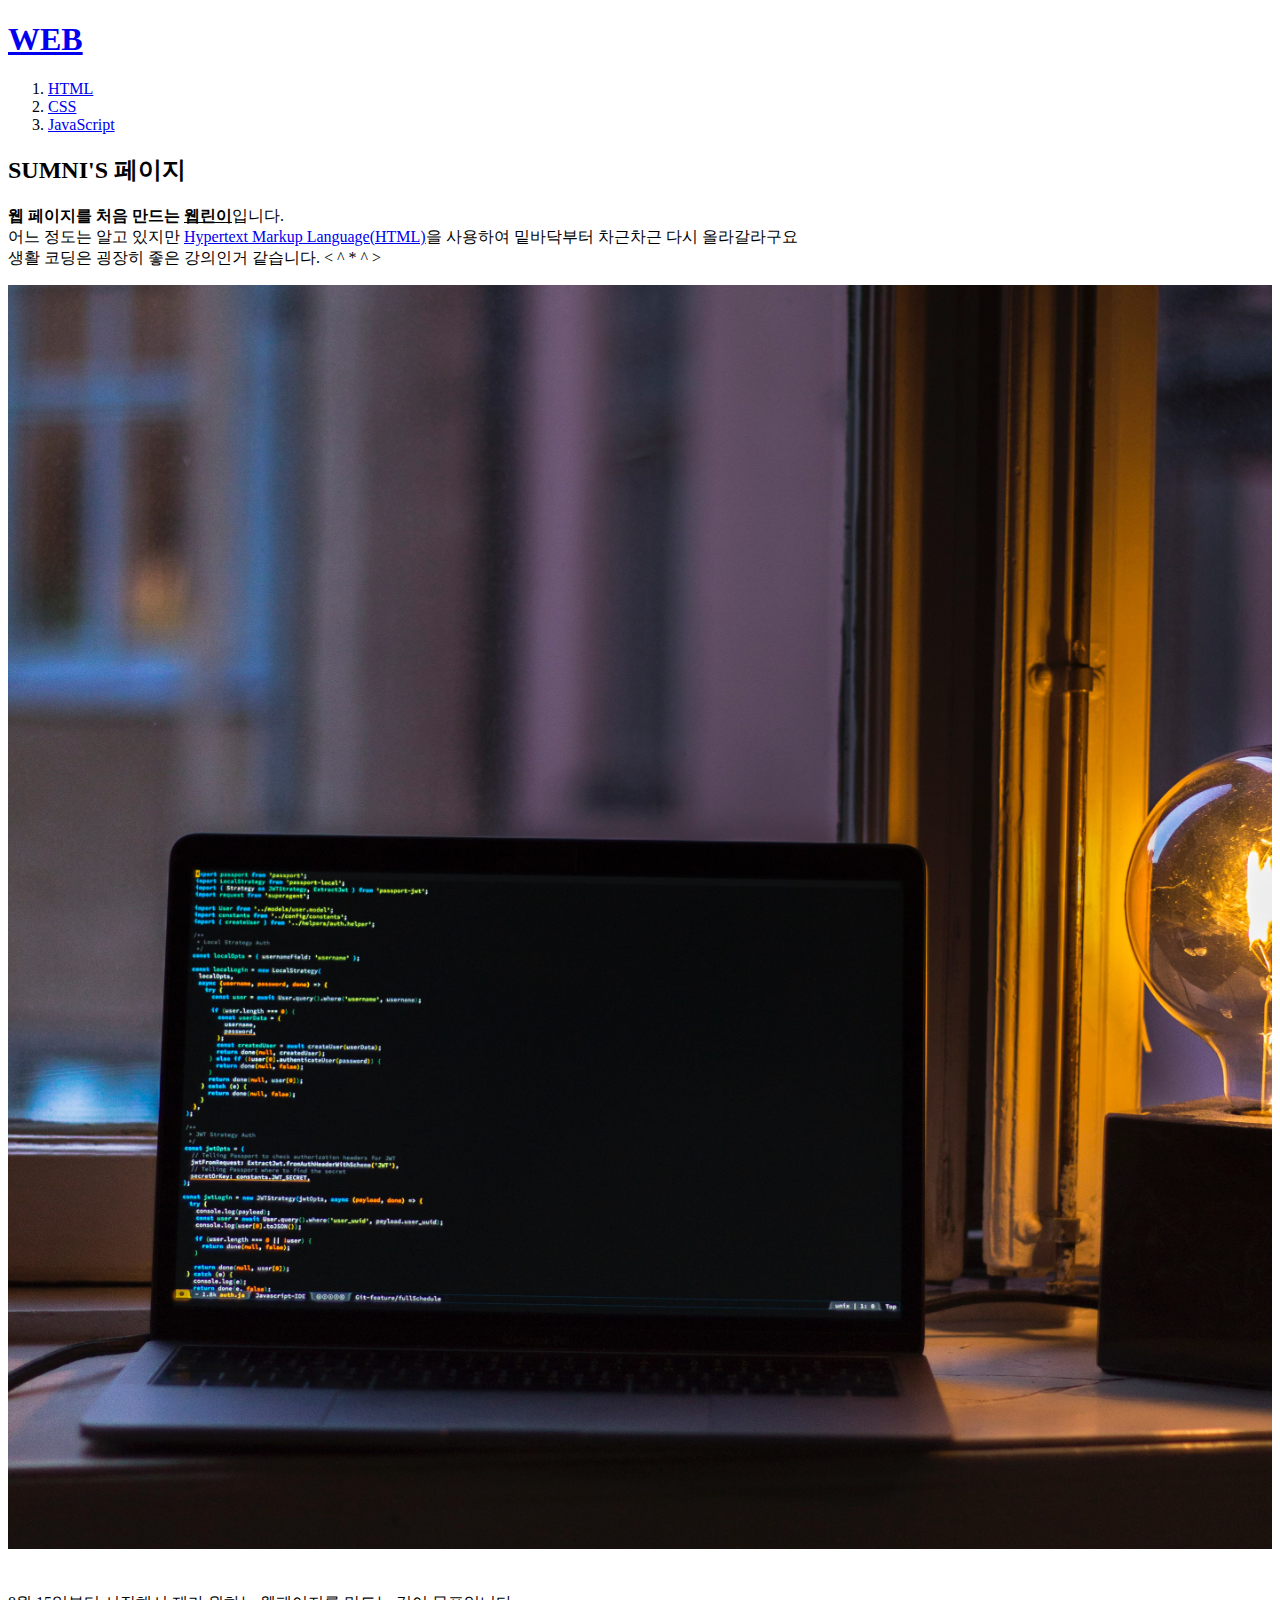
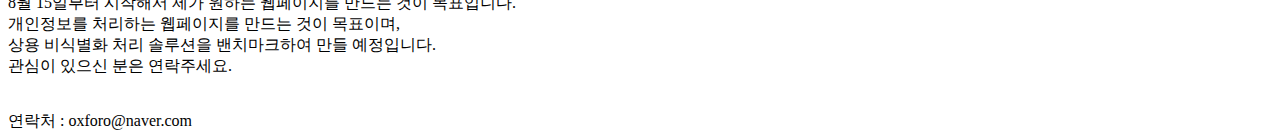
==== index.html @ 9027ecb1 "first version" ====
<!doctype html>
<html>
<head>
<title>SUMNI's Page</title>
<meta charset="utf-8">
</head>
<body>
    <h1><a href="index.html">WEB</a></h1>
<ol>
    <li><a href="1.html">HTML</a></li>
    <li><a href="2.html">CSS</a></li>
    <li><a href="3.html">JavaScript</a></li>
</ol> 
<h2>SUMNI'S 페이지 </h2>
<p> <strong>웹 페이지를 처음 만드는 <u>웹린이</u></strong>입니다. 
    <br>어느 정도는 알고 있지만 <a href="https://www.w3.org/TR/html52/textlevel-semantics.html#the-a-element" target="_blank" title="html5 specification">Hypertext Markup Language(HTML)</a>을 사용하여 밑바닥부터 차근차근 다시 올라갈라구요
    <br>생활 코딩은 굉장히 좋은 강의인거 같습니다. < ^ * ^ > </p>
<img src="coding.jpg" width="100%">
<p style="margin-top:40px;"> 8월  15일부터 시작해서 제가 원하는 웹페이지를 만드는 것이 목표입니다.
    <br>개인정보를 처리하는 웹페이지를 만드는 것이 목표이며, 
    <br>상용 비식별화 처리 솔루션을 밴치마크하여 만들 예정입니다.
    <br>관심이 있으신 분은 연락주세요. </p>
<br>연락처 : oxforo@naver.com
</body>
</html>
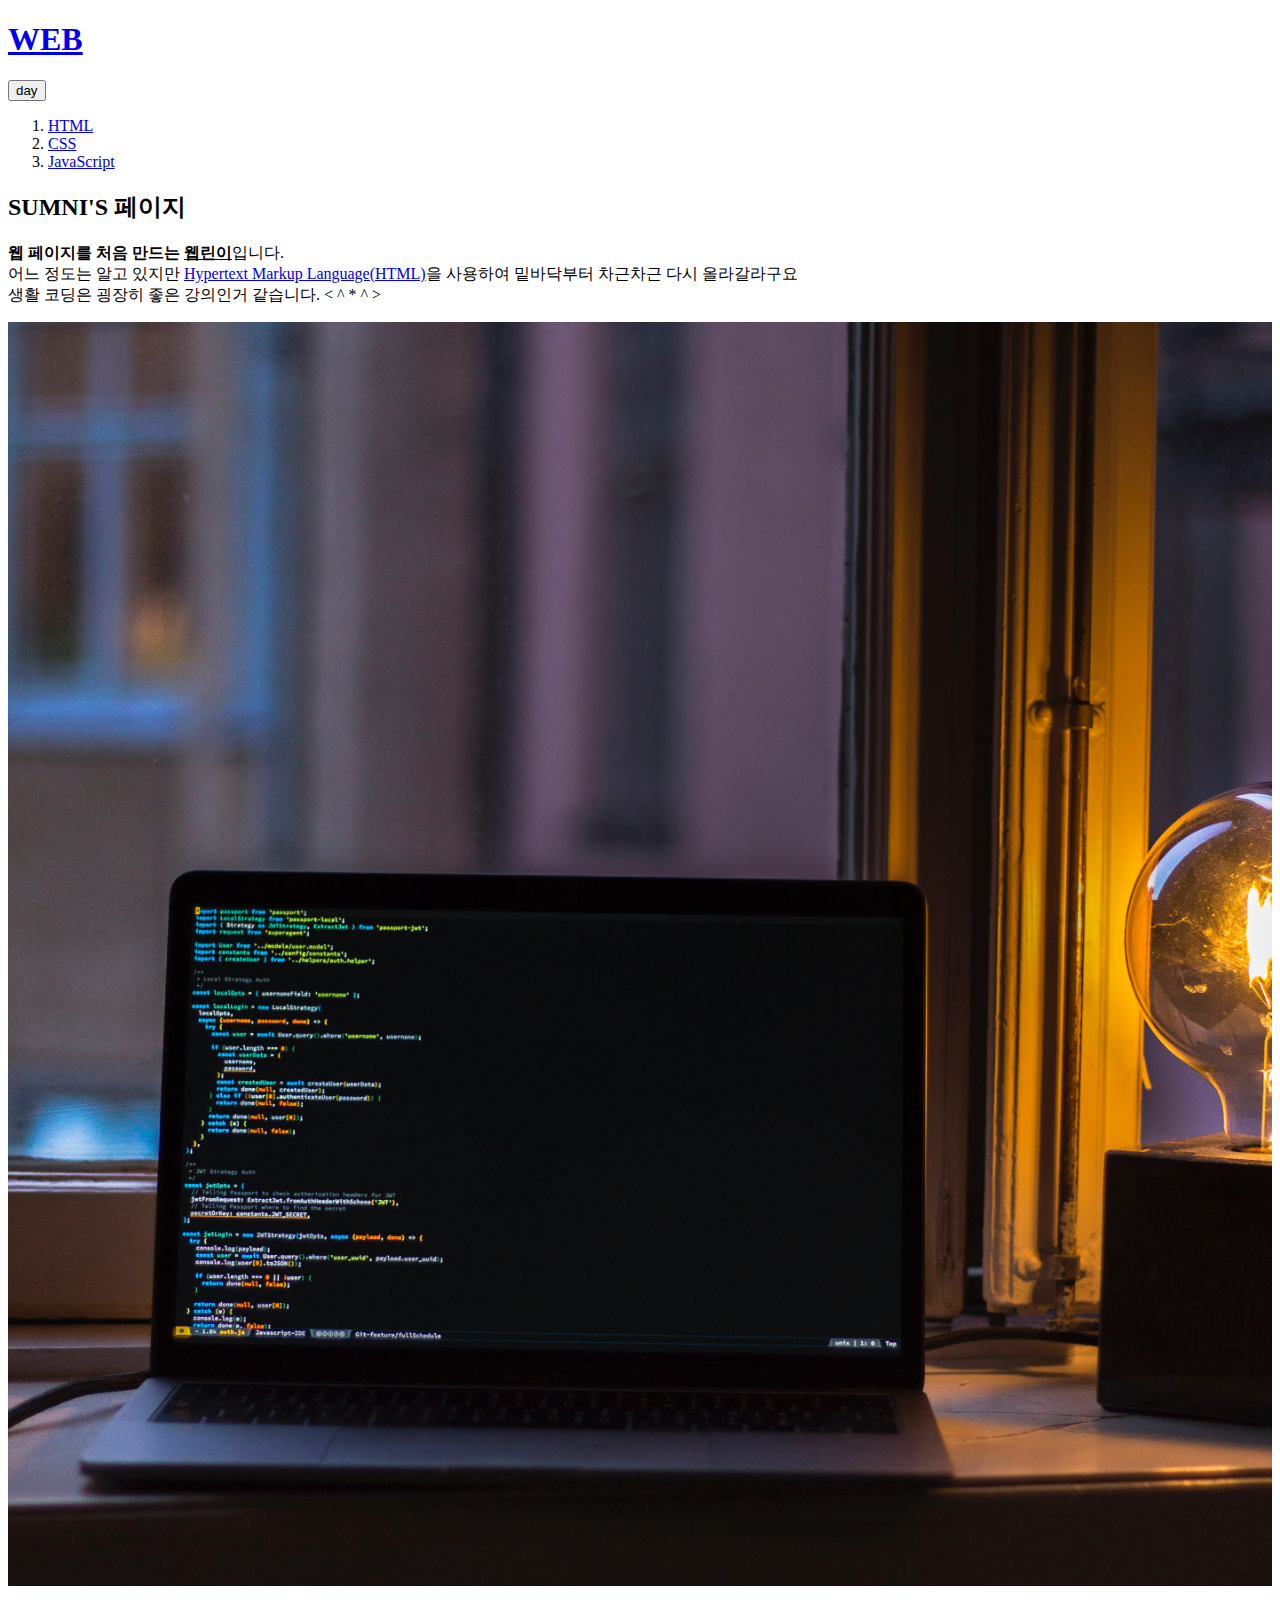
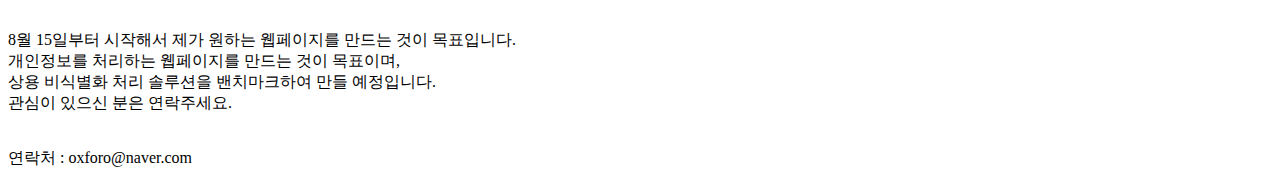
==== commit 8224d6cf: "Add files via upload" ====
--- a/index.html
+++ b/index.html
@@ -3,9 +3,13 @@
 <head>
 <title>SUMNI's Page</title>
 <meta charset="utf-8">
+<script src="colors.js"></script>
 </head>
 <body>
     <h1><a href="index.html">WEB</a></h1>
+    <input id="night_day" type="button" value ="day" onclick="
+        nightDayHandler(this);
+    ">
 <ol>
     <li><a href="1.html">HTML</a></li>
     <li><a href="2.html">CSS</a></li>
